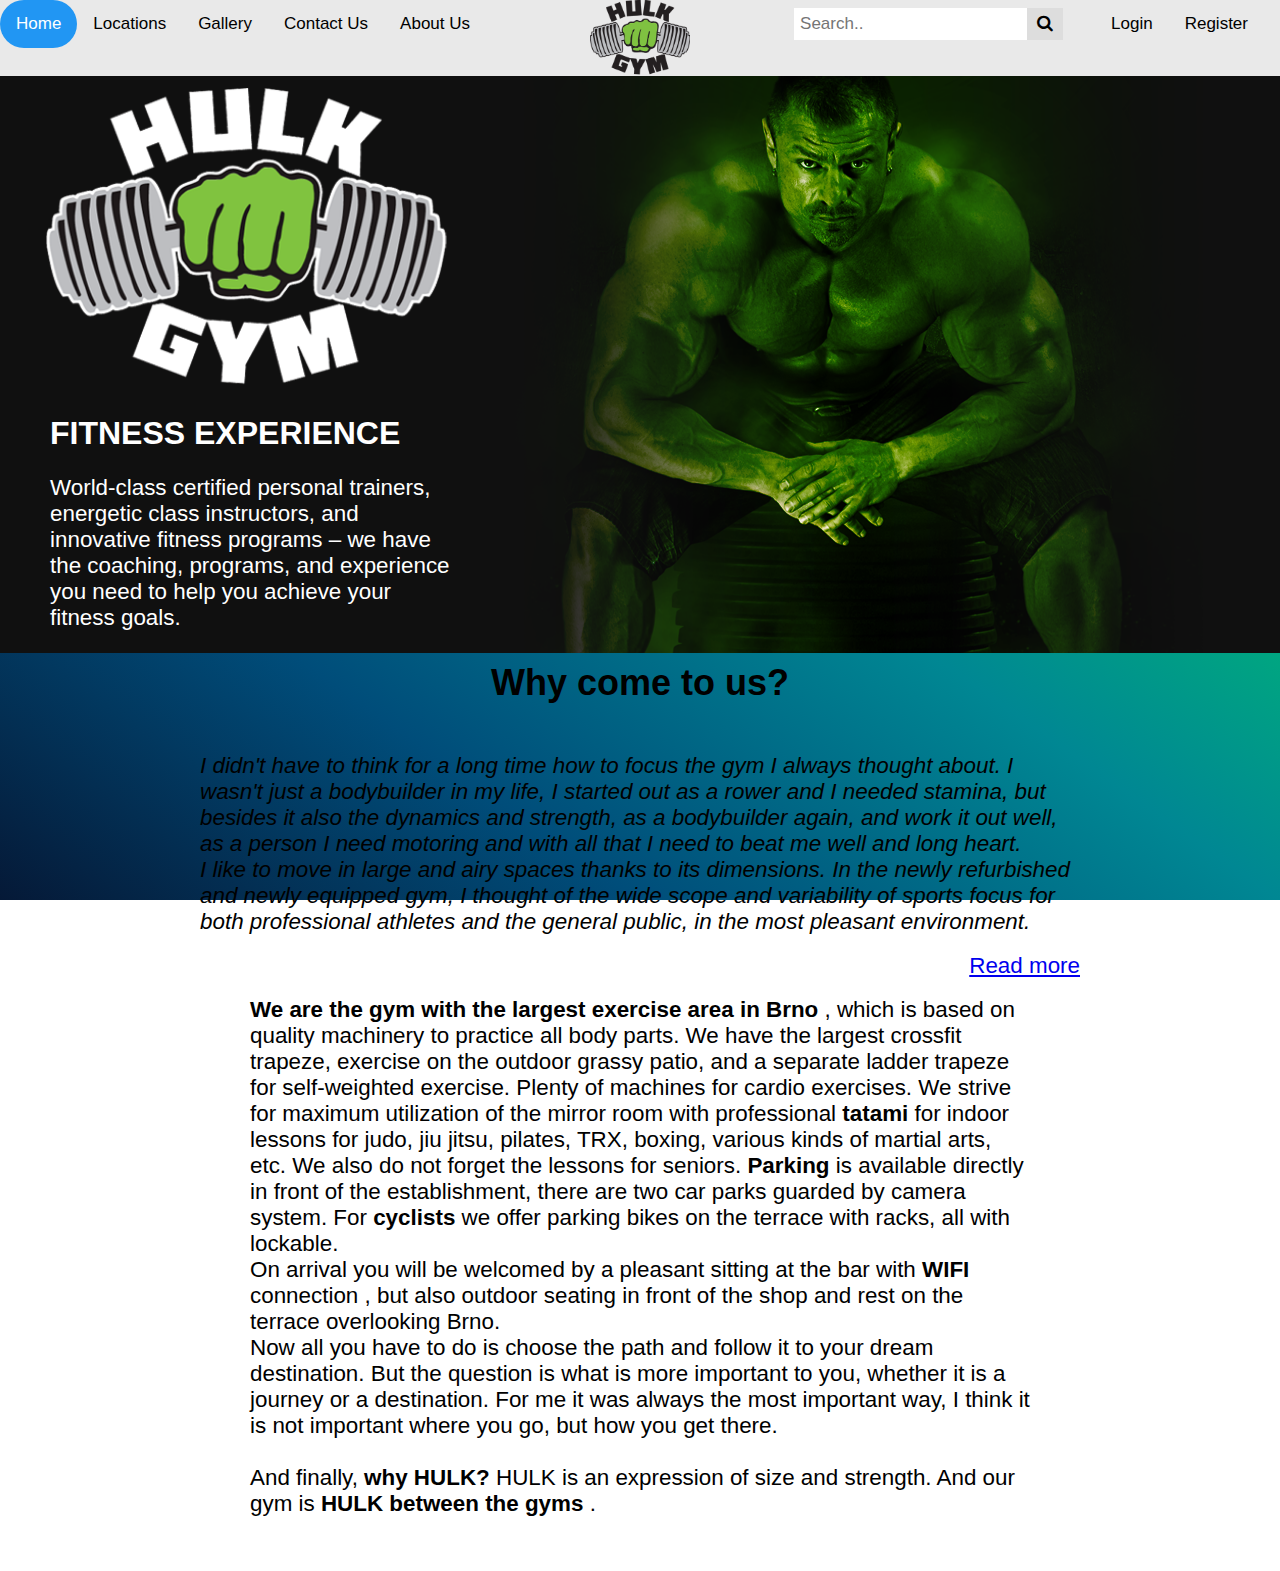
==== index.html @ 81b6706e "Add files via upload" ====
<!DOCTYPE html PUBLIC "-//W3C//DTD HTML 5//EN">
<html lang="en">

<head>
    <meta charset="utf-8">
    <title>Hulk's Gym</title>
    <meta name="viewport" content="width=device-width, initial-scale=1">
    <meta name="description" content="Athletic Gym Website">
    <meta name="author" content="Hulk's Gym ltd.">
    <link rel="stylesheet" href="index.css">
    <link rel="stylesheet" href="https://cdnjs.cloudflare.com/ajax/libs/font-awesome/4.7.0/css/font-awesome.min.css">
</head>

<body>

    <div class="topnav">

        <a class="active" href="index.html">Home</a>
        <a href="locations.html">Locations</a>
        <a href="gallery.html">Gallery</a>
        <a href="contact.html">Contact Us</a>
        <a href="about.html">About Us</a>
        <div id="logreg_style">
            <a href="login.html">Login</a>
            <a href="register.html">Register</a>
        </div>
        <div class="search-container">
            <input type="text" placeholder="Search.." name="search">
            <button type="submit" onClick="alert('Searching')"><i class="fa fa-search"></i></button>
        </div>
        <img draggable="false" src="logo.png" alt="logo pic" id="logo">
    </div>
         <div id="background"> <img draggable="false" src="logo-white.png" alt="logo pic" id="above_fold">
    <br>
             <div id="fold">
        <h1><strong>FITNESS EXPERIENCE</strong></h1>
        <p>World-class certified personal trainers, energetic class instructors, and innovative fitness programs – we have the coaching, programs, and experience you need to help you achieve your fitness goals.</p>
             </div></div>
                <div class="text">
            				<h2><font style="vertical-align: inherit;"><font style="vertical-align: inherit;">Why come to us?</font></font></h2> 
        				</div><br><br><br><br>
                <div id="para1">I didn't have to think for a long time how to focus the gym I always thought about. I wasn't just a bodybuilder in my life, I started out as a rower and I needed stamina, but besides it also the dynamics and strength, as a bodybuilder again, and work it out well, as a person I need motoring and with all that I need to beat me well and long heart.<br>
I like to move in large and airy spaces thanks to its dimensions. In the newly refurbished and newly equipped gym, I thought of the wide scope and variability of sports focus for both professional athletes and the general public, in the most pleasant environment.</div><br><div id="gymowner"> <a href="about.html"> Read more</a></div><br>
    <div id="para2"> <strong>We are the gym with the largest exercise area in Brno</strong> , which is based on quality machinery to practice all body parts. We have the largest crossfit trapeze, exercise on the outdoor grassy patio, and a separate ladder trapeze for self-weighted exercise. Plenty of machines for cardio exercises. We strive for maximum utilization of the mirror room with professional <strong>tatami</strong> for indoor lessons for judo, jiu jitsu, pilates, TRX, boxing, various kinds of martial arts, etc. We also do not forget the lessons for seniors. 
<strong>Parking</strong> is available directly in front of the establishment, there are two car parks guarded by camera system. For <strong>cyclists</strong> we offer parking bikes on the terrace with racks, all with lockable.<br> 
On arrival you will be welcomed by a pleasant sitting at the bar with <strong>WIFI</strong> connection , but also outdoor seating in front of the shop and rest on the terrace overlooking Brno.<br> 
Now all you have to do is choose the path and follow it to your dream destination. But the question is what is more important to you, whether it is a journey or a destination. For me it was always the most important way, I think it is not important where you go, but how you get there.<br> <br>
And finally, <strong>why HULK?</strong> HULK is an expression of size and strength. And our gym is <strong>HULK between the gyms</strong> .</div><br><br><br>
    
</body>

</html>
---- index.css ----
* {
	box-sizing: border-box;
}

body {

	font-family: Arial, Helvetica, sans-serif;
    background-image: linear-gradient(to right top, #051937, #004d7a, #008793, #00bf72, #a8eb12);
   height: 100%;
   margin: 0;
   background-repeat: no-repeat;
   background-attachment: fixed;

}

.topnav {
	overflow: hidden;
	background-color: #e9e9e9;

    margin-bottom: 0px;
}

.topnav a {
	float: left;
	display: block;
	color: black;
	text-align: center;
	padding: 14px 16px;
	text-decoration: none;
	font-size: 17px;
}

.topnav a:hover {
	background-color: #ddd;
	border-radius: 25px;
	color: black;
}

.topnav a.active {
	background-color: #2196F3;
	border-radius: 25px;

	color: white;
}

.topnav .search-container {
	float: right;
}

.topnav input[type=text] {
	padding: 6px;
	margin-top: 8px;
	font-size: 17px;
	border: none;
}

.topnav .search-container button {
	float: right;
	padding: 6px 10px;
	margin-top: 8px;
	margin-right: 16px;
	background: #ddd;
	font-size: 17px;
	border: none;
	cursor: pointer;
}

.topnav .search-container button:hover {
	background: #ccc;
}

@media screen and (max-width: 600px) {
	.topnav .search-container {
		float: none;
	}
	.topnav a,
	.topnav input[type=text],
	.topnav .search-container button {
		float: none;
		display: block;
		text-align: left;
		width: 100%;
		margin: 0;
		padding: 14px;
	}
	.topnav input[type=text] {
		border: 1px solid #ccc;
	}
}

#logreg_style {
	float: right;
	display: block;
	color: black;
	margin-top: -14px;
	text-align: center;
	padding: 14px 16px;
	text-decoration: none;
	font-size: 17px;
}

#logo {
	width: 100px;
	height: : 100px;
	overflow-x: hidden;
	display: block;
	margin-left: auto;
	margin-right: auto;
}

#above_fold {
    margin-top: 15px;
	margin-left: 50px;
    transition: transform .5s ease-in-out;
	transform: scale(1.02) rotate(360deg);

}

#fold {
    color: white;
	text-align: left;
    margin-left: 50px;
}

#fold p {
    color: white;
	width: 400px;
	text-align: left;
	font-size: 1.4rem;
}
#background {

    margin-top: 0px;
    background-image: url('hulk.png');
    background-position: center; 
    overflow-x: hidden;
    background-repeat: no-repeat;
}
#text{
    text-align: center;
}
 .text{
       height: 42px;
       line-height: 0px;;
       font-weight: bold;
       margin-top:0px;
       display: inline-block;
       font-size: 24px;
       background:;
       font-weight: bold;
       text-decoration: none;
       text-align: center;
       width: 100%;
      }
#para1{
    font-size: 1.4rem;
    font-style: italic;
    margin-left: 200px;
    margin-right: 200px; 
}
#gymowner{
    margin-right: 200px;
    text-align: right;
    font-size: 1.4rem;
}
#para2{
    font-size: 1.4rem;
    margin-left: 250px;
    margin-right: 250px;
}
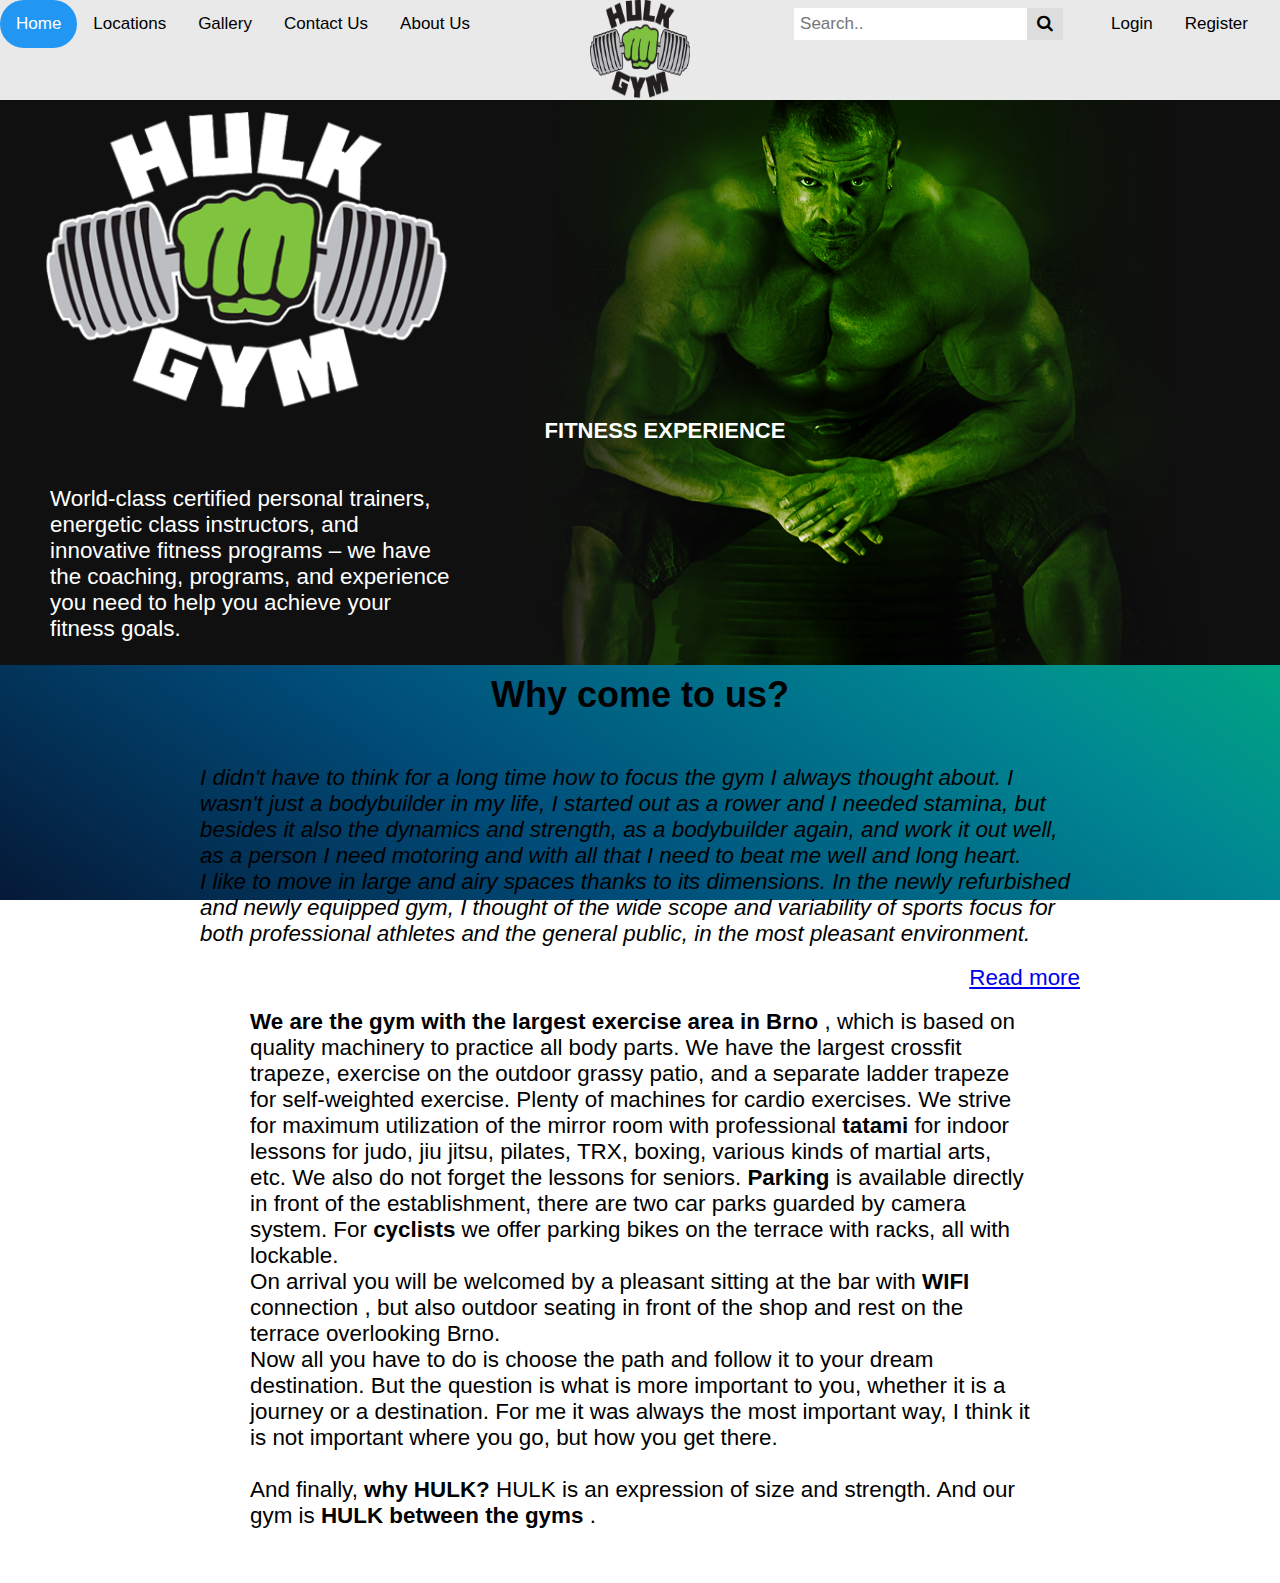
==== commit 1559fbf8: "merged css" ====
--- a/index.html
+++ b/index.html
@@ -7,7 +7,7 @@
     <meta name="viewport" content="width=device-width, initial-scale=1">
     <meta name="description" content="Athletic Gym Website">
     <meta name="author" content="Hulk's Gym ltd.">
-    <link rel="stylesheet" href="index.css">
+    <link rel="stylesheet" href="style.css">
     <link rel="stylesheet" href="https://cdnjs.cloudflare.com/ajax/libs/font-awesome/4.7.0/css/font-awesome.min.css">
 </head>
 
--- a/style.css
+++ b/style.css
@@ -0,0 +1,311 @@
+
+body{
+    margin: 0;
+    padding: 0;
+    background-size: cover;
+    background-position: center;
+    font-family: Arial, Helvetica, sans-serif;
+    background-image: linear-gradient(to right top, #051937, #004d7a, #008793, #00bf72, #a8eb12);
+    height: 100%;
+    margin: 0;
+    background-repeat: no-repeat;
+    background-attachment: fixed;
+
+}
+
+.loginbox{
+    width: 320px;
+    height: 420px;
+    background: #000;
+    border-radius: 25px;
+    color: #fff;
+    top: 50%;
+    left: 50%;
+    position: absolute;
+    transform: translate(-50%,-50%);
+    box-sizing: border-box;
+    padding: 70px 30px;
+}
+
+.avatar{
+    width: 100px;
+    height: 100px;
+    border-radius: 50%;
+    position: absolute;
+    top: -50px;
+    left: calc(50% - 50px);
+}
+
+h1{
+    margin: 0;
+    padding: 0 0 20px;
+    text-align: center;
+    font-size: 22px;
+}
+
+.loginbox p{
+    margin: 0;
+    padding: 0;
+    font-weight: bold;
+}
+
+.loginbox input{
+    width: 100%;
+    margin-bottom: 20px;
+}
+
+.loginbox input[type="text"], input[type="password"]
+{
+    border: none;
+    border-bottom: 1px solid #fff;
+    background: transparent;
+    outline: none;
+    height: 40px;
+    color: #fff;
+    font-size: 16px;
+}
+.loginbox input[type="submit"]
+{
+    border: none;
+    outline: none;
+    height: 40px;
+    background: #fb2525;
+    color: #fff;
+    font-size: 18px;
+    border-radius: 20px;
+}
+.loginbox input[type="submit"]:hover
+{
+    cursor: pointer;
+    background: #404040;
+    color: #000;
+}
+.loginbox a{
+    text-decoration: none;
+    font-size: 12px;
+    line-height: 20px;
+    color: darkgrey;
+    border-radius: 25px;
+
+}
+
+.loginbox a:hover
+{
+    color: #ffc107;
+}
+.avatar:hover{transition: transform .5s ease-in-out;
+transform: scale(1.3);
+}
+
+
+.topnav {
+	overflow: hidden;
+	background-color: #e9e9e9;
+
+    margin-bottom: 0px;
+}
+
+.topnav a {
+	float: left;
+	display: block;
+	color: black;
+	text-align: center;
+	padding: 14px 16px;
+	text-decoration: none;
+	font-size: 17px;
+}
+
+.topnav a:hover {
+	background-color: #ddd;
+	border-radius: 25px;
+	color: black;
+}
+
+.topnav a.active {
+	background-color: #2196F3;
+	border-radius: 25px;
+
+	color: white;
+}
+
+.topnav .search-container {
+	float: right;
+}
+
+.topnav input[type=text] {
+	padding: 6px;
+	margin-top: 8px;
+	font-size: 17px;
+	border: none;
+}
+
+.topnav .search-container button {
+	float: right;
+	padding: 6px 10px;
+	margin-top: 8px;
+	margin-right: 16px;
+	background: #ddd;
+	font-size: 17px;
+	border: none;
+	cursor: pointer;
+}
+
+.topnav .search-container button:hover {
+	background: #ccc;
+}
+
+@media screen and (max-width: 600px) {
+	.topnav .search-container {
+		float: none;
+	}
+	.topnav a,
+	.topnav input[type=text],
+	.topnav .search-container button {
+		float: none;
+		display: block;
+		text-align: left;
+		width: 100%;
+		margin: 0;
+		padding: 14px;
+	}
+	.topnav input[type=text] {
+		border: 1px solid #ccc;
+	}
+}
+
+#logreg_style {
+	float: right;
+	display: block;
+	color: black;
+	margin-top: -14px;
+	text-align: center;
+	padding: 14px 16px;
+	text-decoration: none;
+	font-size: 17px;
+}
+
+#logo {
+	width: 100px;
+	height: 100px;
+	overflow-x: hidden;
+	display: block;
+	margin-left: auto;
+	margin-right: auto;
+}
+
+#logreg_style {
+	float: right;
+	display: block;
+	color: black;
+	margin-top: -14px;
+	text-align: center;
+	padding: 14px 16px;
+	text-decoration: none;
+	font-size: 17px;
+}
+
+#logo {
+	width: 100px;
+	height: 100px;
+	overflow-x: hidden;
+	display: block;
+	margin-left: auto;
+	margin-right: auto;
+}
+
+#above_fold {
+    margin-top: 15px;
+	margin-left: 50px;
+    transition: transform .5s ease-in-out;
+	transform: scale(1.02) rotate(360deg);
+
+}
+
+#fold {
+    color: white;
+	text-align: left;
+    margin-left: 50px;
+}
+
+#fold p {
+    color: white;
+	width: 400px;
+	text-align: left;
+	font-size: 1.4rem;
+}
+#background {
+
+    margin-top: 0px;
+    background-image: url('hulk.png');
+    background-position: center; 
+    overflow-x: hidden;
+    background-repeat: no-repeat;
+}
+#text{
+    text-align: center;
+}
+ .text{
+       height: 42px;
+       line-height: 0px;;
+       font-weight: bold;
+       margin-top:0px;
+       display: inline-block;
+       font-size: 24px;
+       font-weight: bold;
+       text-decoration: none;
+       text-align: center;
+       width: 100%;
+      }
+#para1{
+    font-size: 1.4rem;
+    font-style: italic;
+    margin-left: 200px;
+    margin-right: 200px; 
+}
+#gymowner{
+    margin-right: 200px;
+    text-align: right;
+    font-size: 1.4rem;
+}
+#para2{
+    font-size: 1.4rem;
+    margin-left: 250px;
+    margin-right: 250px;
+}
+
+#title {
+    margin-left: 30px;
+    margin-bottom: 30px;
+    font-weight: bold;
+    font-size: 26px;
+    text-align: left;
+    text-decoration: underline;
+}
+#titleinfo {
+    background-color: #e9e9e9;
+    margin-top: 30px;
+    margin-left: 50px;
+    margin-bottom: 30px;
+    margin-right: 800px;
+    text-align: left;
+    padding: 10px;
+    border-radius: 25px;
+}
+#map {
+    float: right;
+    margin-right: 20px;
+    margin-top: 75px;
+}
+
+.mapouter{
+    position:relative;
+    text-align:right;
+    height:500px;
+    width:600px;
+}
+.gmap_canvas{
+    overflow:hidden;
+    background:none;
+    height:500px;
+    width:600px;
+}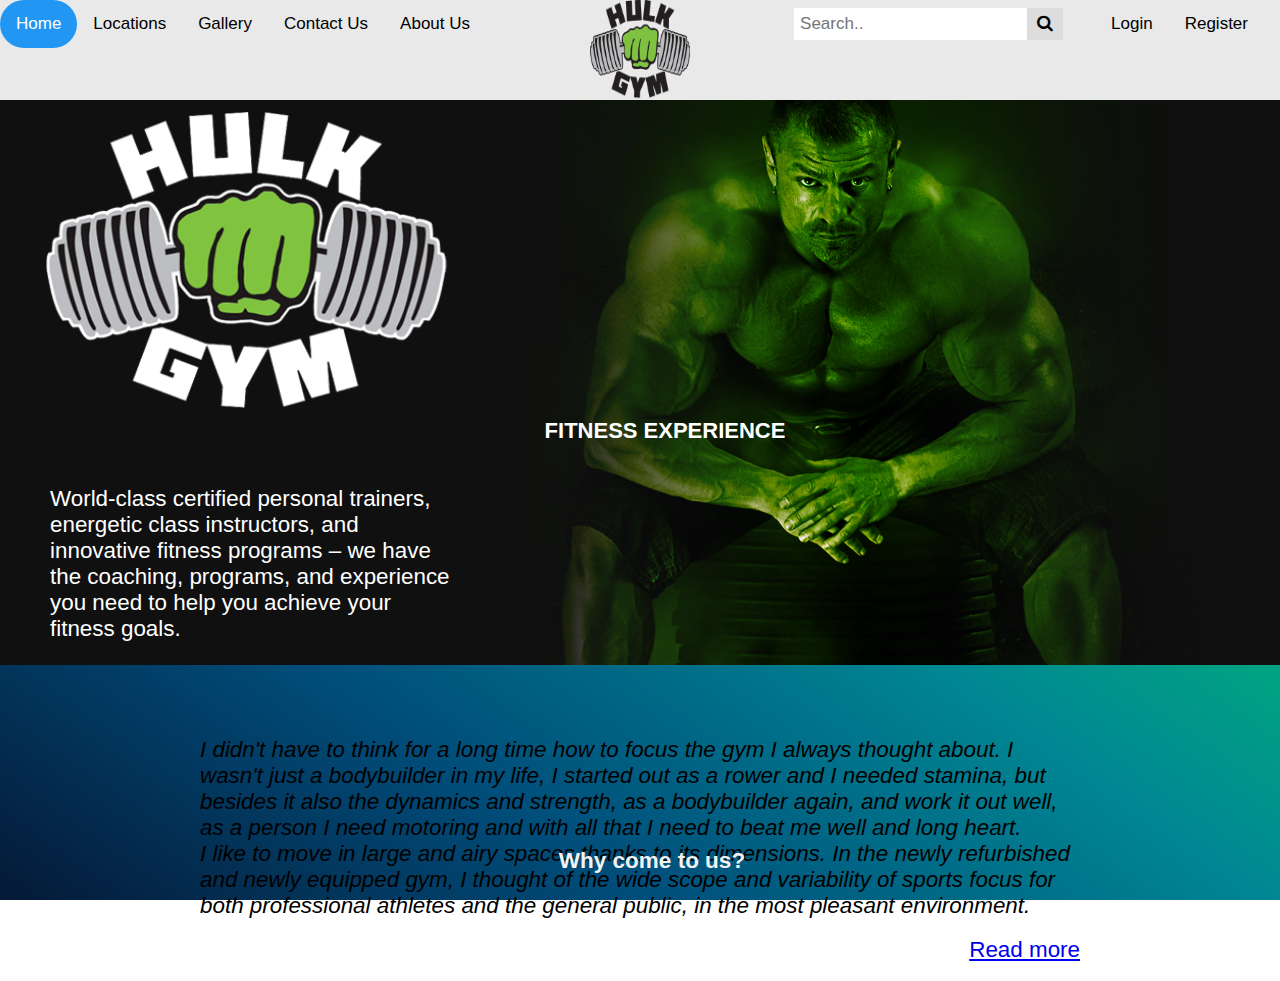
==== commit c9235d7a: "123" ====
--- a/index.html
+++ b/index.html
@@ -41,11 +41,6 @@
         				</div><br><br><br><br>
                 <div id="para1">I didn't have to think for a long time how to focus the gym I always thought about. I wasn't just a bodybuilder in my life, I started out as a rower and I needed stamina, but besides it also the dynamics and strength, as a bodybuilder again, and work it out well, as a person I need motoring and with all that I need to beat me well and long heart.<br>
 I like to move in large and airy spaces thanks to its dimensions. In the newly refurbished and newly equipped gym, I thought of the wide scope and variability of sports focus for both professional athletes and the general public, in the most pleasant environment.</div><br><div id="gymowner"> <a href="about.html"> Read more</a></div><br>
-    <div id="para2"> <strong>We are the gym with the largest exercise area in Brno</strong> , which is based on quality machinery to practice all body parts. We have the largest crossfit trapeze, exercise on the outdoor grassy patio, and a separate ladder trapeze for self-weighted exercise. Plenty of machines for cardio exercises. We strive for maximum utilization of the mirror room with professional <strong>tatami</strong> for indoor lessons for judo, jiu jitsu, pilates, TRX, boxing, various kinds of martial arts, etc. We also do not forget the lessons for seniors. 
-<strong>Parking</strong> is available directly in front of the establishment, there are two car parks guarded by camera system. For <strong>cyclists</strong> we offer parking bikes on the terrace with racks, all with lockable.<br> 
-On arrival you will be welcomed by a pleasant sitting at the bar with <strong>WIFI</strong> connection , but also outdoor seating in front of the shop and rest on the terrace overlooking Brno.<br> 
-Now all you have to do is choose the path and follow it to your dream destination. But the question is what is more important to you, whether it is a journey or a destination. For me it was always the most important way, I think it is not important where you go, but how you get there.<br> <br>
-And finally, <strong>why HULK?</strong> HULK is an expression of size and strength. And our gym is <strong>HULK between the gyms</strong> .</div><br><br><br>
     
 </body>
 
--- a/style.css
+++ b/style.css
@@ -244,18 +244,7 @@
 #text{
     text-align: center;
 }
- .text{
-       height: 42px;
-       line-height: 0px;;
-       font-weight: bold;
-       margin-top:0px;
-       display: inline-block;
-       font-size: 24px;
-       font-weight: bold;
-       text-decoration: none;
-       text-align: center;
-       width: 100%;
-      }
+
 #para1{
     font-size: 1.4rem;
     font-style: italic;
@@ -274,7 +263,8 @@
 }
 
 #title {
-    margin-left: 30px;
+    margin-top: 20px;
+    margin-left: 50px;
     margin-bottom: 30px;
     font-weight: bold;
     font-size: 26px;
@@ -287,7 +277,7 @@
     margin-left: 50px;
     margin-bottom: 30px;
     margin-right: 800px;
-    text-align: left;
+    text-align: justify;
     padding: 10px;
     border-radius: 25px;
 }
@@ -308,4 +298,140 @@
     background:none;
     height:500px;
     width:600px;
+}
+
+
+.slideshow {
+  max-width: 1000px;
+  position: relative;
+  margin: auto;
+  margin-top: 25px;
+  border: #000;
+  border-width: 100px;  
+}
+
+.Caption{
+    height: 42px;
+    line-height: 0px;;
+    font-weight: bold;
+    margin-top:0px;
+    display: inline-block;
+    font-size: 24px;
+    font-weight: bold;
+    text-decoration: none;
+    text-align: center;
+    width: 100%;
+    font-size: 15px;
+    padding: 8px 12px;
+    position: absolute;
+    bottom: 8px;
+    width: 100%;
+    text-align: center;
+    color: black;
+}
+
+.Slides {
+  display: none;
+}
+
+.prev, .next {
+  cursor: pointer;
+  position: absolute;
+  top: 50%;
+  width: auto;
+  margin-top: -22px;
+  padding: 16px;
+  color: white;
+  font-weight: bold;
+  font-size: 18px;
+  transition: 0.6s ease;
+  border-radius: 0 3px 3px 0;
+  user-select: none;
+}
+
+.next {
+  right: 0;
+  border-radius: 3px 0 0 3px;
+}
+
+.prev:hover, .next:hover {
+  background-color: rgba(0,0,0,0.8);
+}
+
+.text {
+ height: 42px;
+ line-height: 0px;;
+ font-weight: bold;
+ margin-top:0px;
+ display: inline-block;
+ font-size: 24px;
+ font-weight: bold;
+ text-decoration: none;
+ text-align: center;
+ width: 100%;
+ color: #f2f2f2;
+ font-size: 15px;
+ padding: 8px 12px;
+ position: absolute;
+ bottom: 8px;
+ width: 100%;
+ text-align: center;
+}
+
+.numbertext {
+  color: #f2f2f2;
+  font-size: 12px;
+  padding: 8px 12px;
+  position: absolute;
+  top: 0;
+}
+
+.dot {
+  cursor: pointer;
+  height: 15px;
+  width: 15px;
+  margin: 0 2px;
+  background-color: #bbb;
+  border-radius: 50%;
+  display: inline-block;
+  transition: background-color 0.6s ease;
+}
+
+.active, .dot:hover {
+  background-color: #717171;
+}
+
+.fade {
+  -webkit-animation-name: fade;
+  -webkit-animation-duration: 1.5s;
+  animation-name: fade;
+  animation-duration: 1.5s;
+}
+
+@-webkit-keyframes fade {
+  from {opacity: .4} 
+  to {opacity: 1}
+}
+
+@keyframes fade {
+  from {opacity: .4} 
+  to {opacity: 1}
+}
+
+.video{
+    position: absolute;
+    margin: 100px;
+    margin-left: 30%;
+}
+
+#about{
+    font-size: 24px;
+    text-align: justify;
+    background-color: #e9e9e9;
+    margin-top: 30px;
+    margin-left: 50px;
+    margin-bottom: 30px;
+    margin-right: 50px;
+    padding: 10px;
+    border-radius: 25px;
 }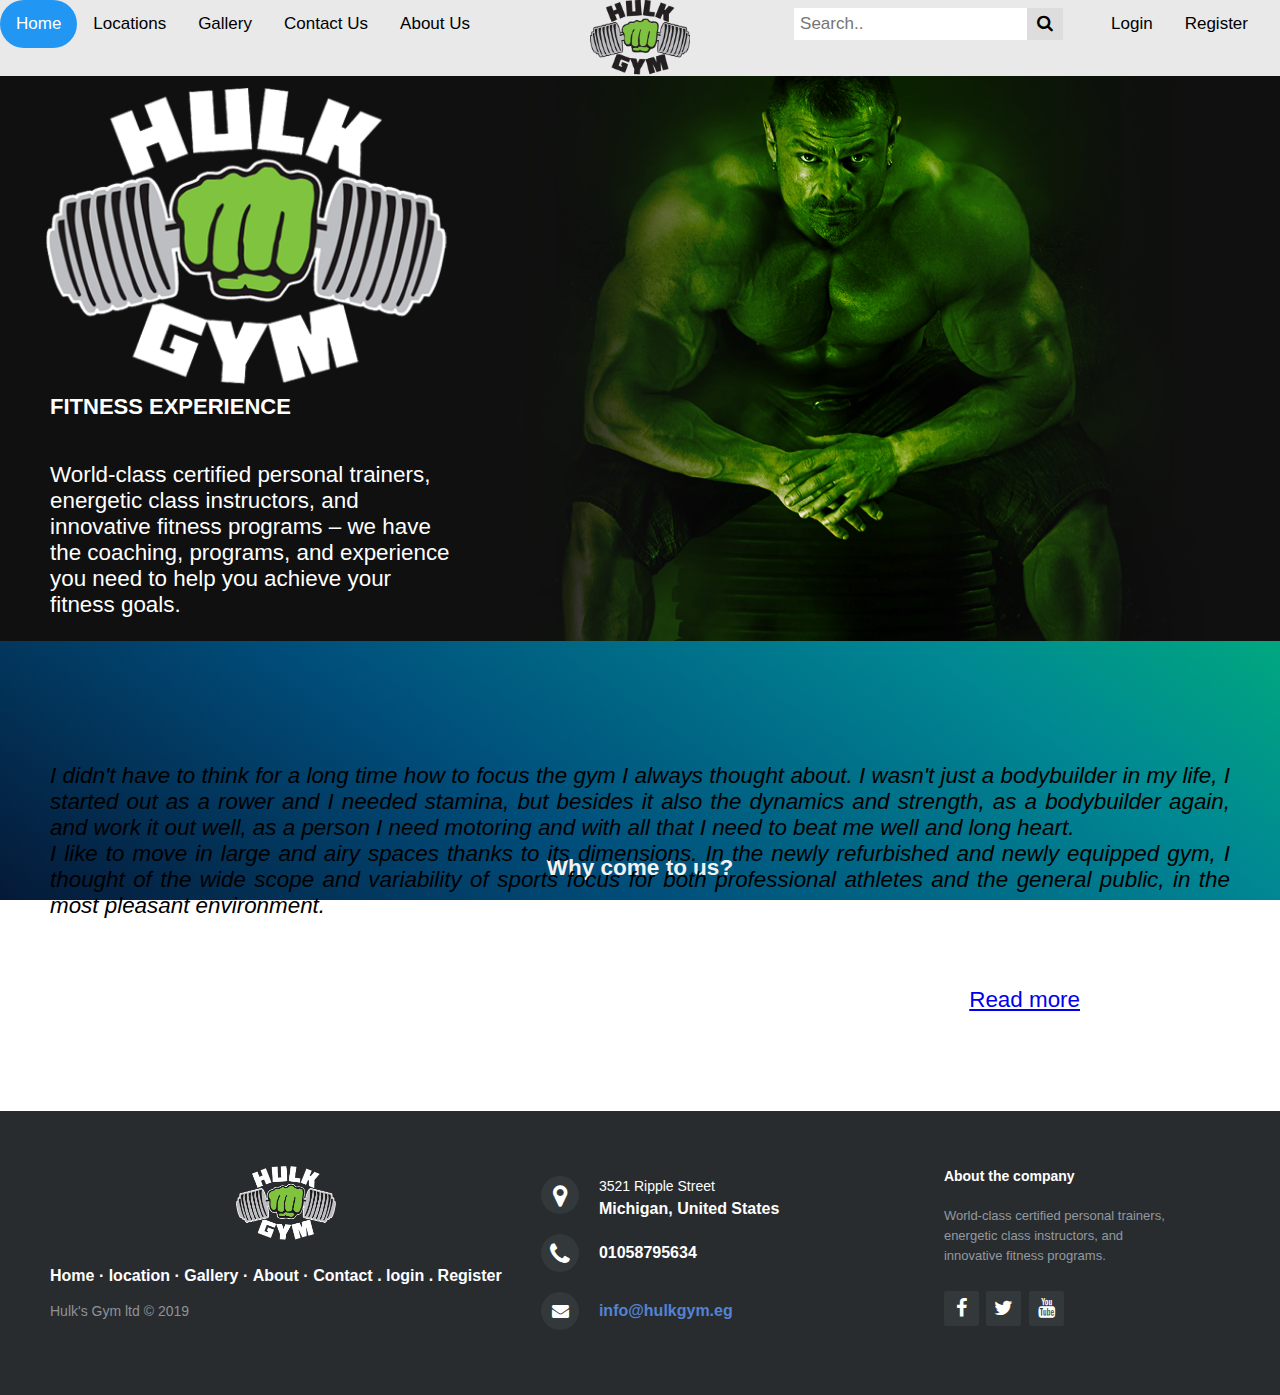
==== commit 52d80be5: "done" ====
--- a/index.html
+++ b/index.html
@@ -37,11 +37,75 @@
         <p>World-class certified personal trainers, energetic class instructors, and innovative fitness programs – we have the coaching, programs, and experience you need to help you achieve your fitness goals.</p>
              </div></div>
                 <div class="text">
-            				<h2><font style="vertical-align: inherit;"><font style="vertical-align: inherit;">Why come to us?</font></font></h2> 
+            				<h2>Why come to us?</h2> 
         				</div><br><br><br><br>
                 <div id="para1">I didn't have to think for a long time how to focus the gym I always thought about. I wasn't just a bodybuilder in my life, I started out as a rower and I needed stamina, but besides it also the dynamics and strength, as a bodybuilder again, and work it out well, as a person I need motoring and with all that I need to beat me well and long heart.<br>
 I like to move in large and airy spaces thanks to its dimensions. In the newly refurbished and newly equipped gym, I thought of the wide scope and variability of sports focus for both professional athletes and the general public, in the most pleasant environment.</div><br><div id="gymowner"> <a href="about.html"> Read more</a></div><br>
-    
+
+<footer class="footer-distributed">
+
+    <div class="footer-left">
+
+      <img draggable="false" src="logo-white.png" alt="logo pic" id="logo">
+
+      <p class="footer-links">
+        <a href="index.html">Home</a>
+        ·
+        <a href="locations.html">location</a>
+        ·
+        <a href="gallery.html">Gallery</a>
+        ·
+        <a href="about.html">About</a>
+        ·
+        <a href="contact.html">Contact</a>
+                  .
+                  <a href="login.html">login</a>
+                  .
+                   <a href="register.html">Register</a>
+
+      </p>
+
+      <p class="footer-company-name">Hulk's Gym ltd &copy; 2019</p>
+    </div>
+
+    <div class="footer-center">
+
+      <div>
+        <i class="fa fa-map-marker"></i>
+        <p><span>3521 Ripple Street </span> Michigan, United States</p>
+      </div>
+
+      <div>
+        <i class="fa fa-phone"></i>
+        <p>01058795634</p>
+      </div>
+
+      <div>
+        <i class="fa fa-envelope"></i>
+        <p><a href="mailto:info@hulkgym.eg">info@hulkgym.eg</a></p>
+      </div>
+
+    </div>
+
+    <div class="footer-right">
+
+      <p class="footer-company-about">
+        <span>About the company</span>World-class certified personal trainers, energetic class instructors, and innovative fitness programs.
+      </p>
+
+      <div class="footer-icons">
+
+        <a href="https://www.facebook.com"><i class="fa fa-facebook"></i></a>
+        <a href="https://www.twitter.com"><i class="fa fa-twitter"></i></a>
+        <a href="https://www.youtube.com"><i class="fa fa-youtube"></i></a>
+
+
+      </div>
+
+    </div>
+
+  </footer> 
 </body>
 
+
 </html>--- a/style.css
+++ b/style.css
@@ -1,16 +1,294 @@
-
-body{
-    margin: 0;
-    padding: 0;
-    background-size: cover;
-    background-position: center;
-    font-family: Arial, Helvetica, sans-serif;
+* {
+	box-sizing: border-box;
+}
+
+body {
+
+	font-family: Arial, Helvetica, sans-serif;
     background-image: linear-gradient(to right top, #051937, #004d7a, #008793, #00bf72, #a8eb12);
-    height: 100%;
-    margin: 0;
-    background-repeat: no-repeat;
-    background-attachment: fixed;
-
+   height: 100%;
+   margin: 0;
+   background-repeat: no-repeat;
+   background-attachment: fixed;
+
+}
+
+.topnav {
+	overflow: hidden;
+	background-color: #e9e9e9;
+
+    margin-bottom: 0px;
+}
+
+.topnav a {
+	float: left;
+	display: block;
+	color: black;
+	text-align: center;
+	padding: 14px 16px;
+	text-decoration: none;
+	font-size: 17px;
+}
+
+.topnav a:hover {
+	background-color: #ddd;
+	border-radius: 25px;
+	color: black;
+}
+
+.topnav a.active {
+	background-color: #2196F3;
+	border-radius: 25px;
+
+	color: white;
+}
+
+.topnav .search-container {
+	float: right;
+}
+
+.topnav input[type=text] {
+	padding: 6px;
+	margin-top: 8px;
+	font-size: 17px;
+	border: none;
+}
+
+.topnav .search-container button {
+	float: right;
+	padding: 6px 10px;
+	margin-top: 8px;
+	margin-right: 16px;
+	background: #ddd;
+	font-size: 17px;
+	border: none;
+	cursor: pointer;
+}
+
+.topnav .search-container button:hover {
+	background: #ccc;
+}
+
+@media screen and (max-width: 600px) {
+	.topnav .search-container {
+		float: none;
+	}
+	.topnav a,
+	.topnav input[type=text],
+	.topnav .search-container button {
+		float: none;
+		display: block;
+		text-align: left;
+		width: 100%;
+		margin: 0;
+		padding: 14px;
+	}
+	.topnav input[type=text] {
+		border: 1px solid #ccc;
+	}
+}
+
+#logreg_style {
+	float: right;
+	display: block;
+	color: black;
+	margin-top: -14px;
+	text-align: center;
+	padding: 14px 16px;
+	text-decoration: none;
+	font-size: 17px;
+}
+
+#logo {
+	width: 100px;
+	height: : 100px;
+	overflow-x: hidden;
+	display: block;
+	margin-left: auto;
+	margin-right: auto;
+}
+
+.footer-distributed{
+	background-color: #292c2f;
+	box-shadow: 0 1px 1px 0 rgba(0, 0, 0, 0.12);
+	box-sizing: border-box;
+	width: 100%;
+	text-align: left;
+	font: bold 16px sans-serif;
+
+	padding: 55px 50px;
+	margin-top: 80px;
+}
+
+.footer-distributed .footer-left,
+.footer-distributed .footer-center,
+.footer-distributed .footer-right{
+	display: inline-block;
+	vertical-align: top;
+}
+
+
+.footer-distributed .footer-left{
+	width: 40%;
+}
+
+
+.footer-distributed h3{
+	color:  #ffffff;
+	font: normal 36px 'Cookie', cursive;
+	margin: 0;
+}
+
+.footer-distributed h3 span{
+	color:  #5383d3;
+}
+
+
+.footer-distributed .footer-links{
+	color:  #ffffff;
+	margin: 20px 0 12px;
+	padding: 0;
+}
+
+.footer-distributed .footer-links a{
+	display:inline-block;
+	line-height: 1.8;
+	text-decoration: none;
+	color:  inherit;
+}
+
+.footer-distributed .footer-company-name{
+	color:  #8f9296;
+	font-size: 14px;
+	font-weight: normal;
+	margin: 0;
+}
+
+
+.footer-distributed .footer-center{
+	width: 35%;
+}
+
+.footer-distributed .footer-center i{
+	background-color:  #33383b;
+	color: #ffffff;
+	font-size: 25px;
+	width: 38px;
+	height: 38px;
+	border-radius: 50%;
+	text-align: center;
+	line-height: 42px;
+	margin: 10px 15px;
+	vertical-align: middle;
+}
+
+.footer-distributed .footer-center i.fa-envelope{
+	font-size: 17px;
+	line-height: 38px;
+}
+
+.footer-distributed .footer-center p{
+	display: inline-block;
+	color: #ffffff;
+	vertical-align: middle;
+	margin:0;
+}
+
+.footer-distributed .footer-center p span{
+	display:block;
+	font-weight: normal;
+	font-size:14px;
+	line-height:2;
+}
+
+.footer-distributed .footer-center p a{
+	color:  #5383d3;
+	text-decoration: none;;
+}
+
+
+
+.footer-distributed .footer-right{
+	width: 20%;
+}
+
+.footer-distributed .footer-company-about{
+	line-height: 20px;
+	color:  #92999f;
+	font-size: 13px;
+	font-weight: normal;
+	margin: 0;
+}
+
+.footer-distributed .footer-company-about span{
+	display: block;
+	color:  #ffffff;
+	font-size: 14px;
+	font-weight: bold;
+	margin-bottom: 20px;
+}
+
+.footer-distributed .footer-icons{
+	margin-top: 25px;
+}
+
+.footer-distributed .footer-icons a{
+	display: inline-block;
+	width: 35px;
+	height: 35px;
+	cursor: pointer;
+	background-color:  #33383b;
+	border-radius: 2px;
+
+	font-size: 20px;
+	color: #ffffff;
+	text-align: center;
+	line-height: 35px;
+
+	margin-right: 3px;
+	margin-bottom: 5px;
+}
+
+
+@media (max-width: 880px) {
+
+	.footer-distributed{
+		font: bold 14px sans-serif;
+	}
+
+	.footer-distributed .footer-left,
+	.footer-distributed .footer-center,
+	.footer-distributed .footer-right{
+		display: block;
+		width: 100%;
+		margin-bottom: 40px;
+		text-align: center;
+	}
+
+	.footer-distributed .footer-center i{
+		margin-left: 0;
+	}
+
+}
+.three-columns {
+    display: table;
+    width: 100%;
+    border-collapse: collapse;
+    margin-left: 110px;
+}
+.three-columns > .column {
+    display: table-cell;
+    width: 33.33%;
+}
+.three-columns > .column:first-child {
+    border-left: none;
+}
+.col1{
+  width: 300px;
+  text-align: justify;
+}
+#map {
+    margin-left: 250px;
 }
 
 .loginbox{
@@ -19,27 +297,37 @@
     background: #000;
     border-radius: 25px;
     color: #fff;
-    top: 50%;
-    left: 50%;
-    position: absolute;
-    transform: translate(-50%,-50%);
+    position: relative;
     box-sizing: border-box;
-    padding: 70px 30px;
+	padding: 70px 30px;
+	margin:auto;
+	margin-top:80px;
+
 }
 
 .avatar{
+	width: 100px;
+	height: 100px;
+	border-radius: 50%;
+	position: absolute;
+	top: -50px;
+	left: calc(50% - 50px);
+}
+.avatar1{
     width: 100px;
-    height: 100px;
+	height: 100px;
+	position: relative;
+	margin-top: 20px;
     border-radius: 50%;
-    position: absolute;
-    top: -50px;
-    left: calc(50% - 50px);
-}
-
+   margin-bottom: 20px;
+   margin-left: 230px;
+   margin-top: -20px;
+}
+.avatar1:hover{transition: transform .5s ease-in-out;
+	transform: scale(1.3);}
 h1{
     margin: 0;
     padding: 0 0 20px;
-    text-align: center;
     font-size: 22px;
 }
 
@@ -51,7 +339,6 @@
 
 .loginbox input{
     width: 100%;
-    margin-bottom: 20px;
 }
 
 .loginbox input[type="text"], input[type="password"]
@@ -62,7 +349,8 @@
     outline: none;
     height: 40px;
     color: #fff;
-    font-size: 16px;
+	font-size: 16px;
+	margin-bottom: 10px;
 }
 .loginbox input[type="submit"]
 {
@@ -93,8 +381,10 @@
 {
     color: #ffc107;
 }
-.avatar:hover{transition: transform .5s ease-in-out;
-transform: scale(1.3);
+
+h2{
+	position: relative;
+	margin: 10px;
 }
 
 
@@ -173,6 +463,10 @@
 	}
 }
 
+
+
+
+
 #logreg_style {
 	float: right;
 	display: block;
@@ -184,34 +478,6 @@
 	font-size: 17px;
 }
 
-#logo {
-	width: 100px;
-	height: 100px;
-	overflow-x: hidden;
-	display: block;
-	margin-left: auto;
-	margin-right: auto;
-}
-
-#logreg_style {
-	float: right;
-	display: block;
-	color: black;
-	margin-top: -14px;
-	text-align: center;
-	padding: 14px 16px;
-	text-decoration: none;
-	font-size: 17px;
-}
-
-#logo {
-	width: 100px;
-	height: 100px;
-	overflow-x: hidden;
-	display: block;
-	margin-left: auto;
-	margin-right: auto;
-}
 
 #above_fold {
     margin-top: 15px;
@@ -246,10 +512,11 @@
 }
 
 #para1{
+	position: relative;
     font-size: 1.4rem;
     font-style: italic;
-    margin-left: 200px;
-    margin-right: 200px; 
+	margin:50px;
+	text-align: justify;
 }
 #gymowner{
     margin-right: 200px;
@@ -281,11 +548,6 @@
     padding: 10px;
     border-radius: 25px;
 }
-#map {
-    float: right;
-    margin-right: 20px;
-    margin-top: 75px;
-}
 
 .mapouter{
     position:relative;
@@ -314,7 +576,7 @@
     height: 42px;
     line-height: 0px;;
     font-weight: bold;
-    margin-top:0px;
+    margin-top:10px;
     display: inline-block;
     font-size: 24px;
     font-weight: bold;
@@ -323,7 +585,7 @@
     width: 100%;
     font-size: 15px;
     padding: 8px 12px;
-    position: absolute;
+    position: relative;
     bottom: 8px;
     width: 100%;
     text-align: center;
@@ -390,7 +652,6 @@
   cursor: pointer;
   height: 15px;
   width: 15px;
-  margin: 0 2px;
   background-color: #bbb;
   border-radius: 50%;
   display: inline-block;
@@ -416,12 +677,6 @@
 @keyframes fade {
   from {opacity: .4} 
   to {opacity: 1}
-}
-
-.video{
-    position: absolute;
-    margin: 100px;
-    margin-left: 30%;
 }
 
 #about{
@@ -434,4 +689,44 @@
     margin-right: 50px;
     padding: 10px;
     border-radius: 25px;
-}+}
+
+.formloc{
+
+  color: white;
+  margin: auto;
+  width:650px;
+  background-color: black;
+  margin-top: 20px;
+  padding: 40px;
+  border-radius: 25px;
+
+}
+
+.avatar:hover{transition: transform .5s ease-in-out;
+transform: scale(1.3);
+}
+.butt
+{
+    border: none;
+    outline: none;
+    height: 40px;
+    background: #fb2525;
+    color: #fff;
+    font-size: 18px;
+    border-radius: 20px;
+    padding: 12px;
+}
+.butt:hover
+{
+    cursor: pointer;
+    background: #404040;
+    color: #000;
+}
+
+#password1 input[type="password"]{
+	background: white;
+	height: auto;
+	color:black;
+	
+}
